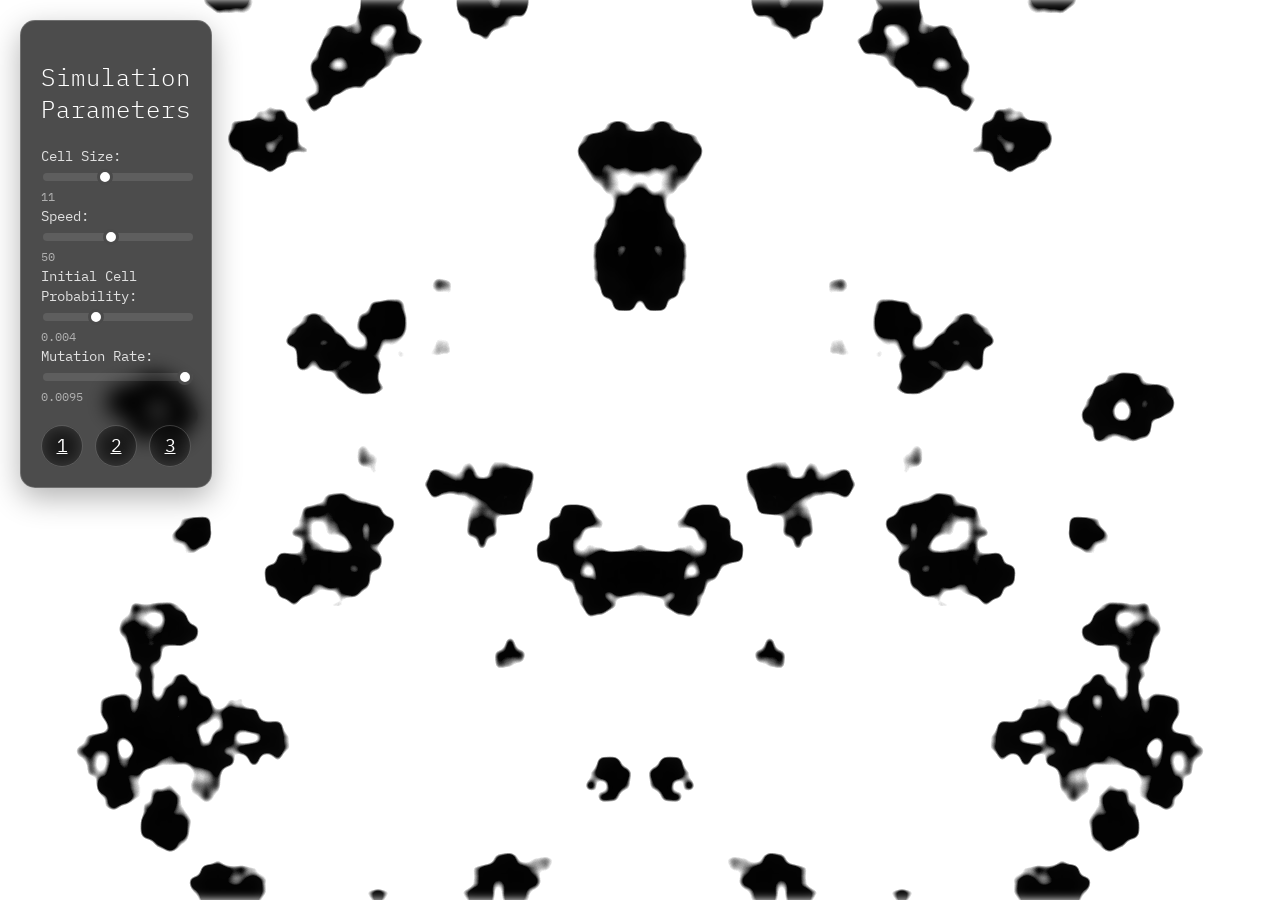
==== inki_3S_contrast.html @ 8d86933d "Create inki_3S_contrast.html" ====
<!DOCTYPE html>
<html lang="en">
<head>
    <meta charset="UTF-8">
    <title>Dynamic Ink Blot Simulation</title>
    <link href="https://fonts.googleapis.com/css2?family=Orbitron:wght@400;700&family=IBM+Plex+Mono:wght@300;500&display=swap" rel="stylesheet">
    <style>
        body, html {
            margin: 0;
            padding: 0;
            overflow: hidden;
            background-color: white; /* White background */
        }
        canvas {
            position: fixed;
            top: 0;
            left: 0;
            width: 100vw;
            height: 100vh;
            mix-blend-mode: multiply;
            filter: blur(5px) contrast(900%);
        }
        #menu {
        position: fixed;
        top: 20px;
        left: 20px;
        background-color: rgba(0, 0, 0, 0.7);
        color: #f0f0f0;
        padding: 20px;
        border-radius: 15px;
        box-shadow: 0 10px 30px rgba(0, 0, 0, 0.3);
        width: 150px;
        backdrop-filter: blur(10px);
        border: 1px solid rgba(255, 255, 255, 0.2);
        transition: all 0.3s ease;
        font-family: 'IBM Plex Mono';
        filter: blur(0.43px);
    }

    #menu:hover {
        box-shadow: 0 15px 40px rgba(0, 0, 0, 0.4);
    }

    #menu h2 {
        text-align: center;
        color: #ffffff;
        margin-bottom: 20px;
        font-weight: 300;
        letter-spacing: 1px;
    }

    #menu .control-group {
        margin-bottom: 15px;
        display: flex;
        flex-direction: column;
    }

    #menu label {
        margin-bottom: 10px;
        font-size: 14px;
        color: #e0e0e0;
    }

    #menu input[type="range"] {
        -webkit-appearance: none;
        width: 100%;
        height: 8px;
        background: rgba(255, 255, 255, 0.1);
        outline: none;
        border-radius: 4px;
        transition: all 0.3s ease;
    }

    #menu input[type="range"]::-webkit-slider-thumb {
        -webkit-appearance: none;
        appearance: none;
        width: 16px;
        height: 16px;
        background: #ffffff;
        cursor: pointer;
        border-radius: 50%;
        border: 3px solid #4a4a4a;
        transition: all 0.3s ease;
    }

    #menu input[type="range"]:hover::-webkit-slider-thumb {
        background: #e0e0e0;
        border-color: #ffffff;
    }

    #menu span {
        text-align: right;
        color: #b0b0b0;
        font-size: 12px;
        margin-top: 5px;
    }

    .button-container {
    display: flex;
    justify-content: space-between;
    margin-top: 20px;
}

.circle-button {
    width: 40px;
    height: 40px;
    border-radius: 100%;
    color: #ffffff;
    text-align: center;
    line-height: 40px;
    font-size: 18px;
    font-family: 'IBM Plex Mono';
    cursor: pointer;
    transition: background-color 0.3s ease;
    backdrop-filter: blur(10px);
    border: 1px solid rgba(255, 255, 255, 0.2);
    transition: all 0.3s ease;
    font-family: 'IBM Plex Mono';
    filter: blur(0.6px) contrast(5000%);
        background-color: transparent;
}

.circle-button:hover {
    background-color: #e0e0e0;
    color: #4a4a4a;
}

    </style>
</head>
<body>
    <canvas id="inkCanvas"></canvas>
    <div id="menu">
        <h2>Simulation Parameters</h2>
        <div class="slider-container">
            <label for="cell-size">Cell Size:</label>
            <input type="range" id="cell-size" min="5" max="20" value="11">
            <span class="slider-value" id="cell-size-value">11</span>
        </div>
        <div class="slider-container">
            <label for="speed">Speed:</label>
            <input type="range" id="speed" min="10" max="100" value="50">
            <span class="slider-value" id="speed-value">50</span>
        </div>
        <div class="slider-container">
            <label for="initial-cell-probability">Initial Cell Probability:</label>
            <input type="range" id="initial-cell-probability" min="0.001" max="0.01" step="0.001" value="0.004">
            <span class="slider-value" id="initial-cell-probability-value">0.004</span>
        </div>
        <div class="slider-container">
            <label for="mutation-rate">Mutation Rate:</label>
            <input type="range" id="mutation-rate" min="0.001" max="0.01" step="0.001" value="0.0095">
            <span class="slider-value" id="mutation-rate-value">0.0095</span>
        </div>
        <div class="button-container">
            <a href="index.html" class="circle-button">1</a>
            <a href="inki_3S_contrast.html" class="circle-button">2</a>
            <a href="" class="circle-button">3</a>
        </div>
    </div>

    <script>
class InkBlotLife {
    constructor(canvas) {
        this.canvas = canvas;
        this.ctx = canvas.getContext('2d');
        this.width = canvas.width = window.innerWidth;
        this.height = canvas.height = window.innerHeight;
        
        this.cellSize = 12; // Adjustable cell size for more detail
        this.speed = 51; // Speed control (in milliseconds)
        
        // Control the number of initial cells and mutation probability
        this.initialCellProbability = 0.09; // Lower this value for fewer initial cells
        this.mutationRate = 0.0095; // Probability of random cell state change

        this.cols = Math.floor(this.width / this.cellSize);
        this.rows = Math.floor(this.height / this.cellSize);
        
        this.grid = this.createGrid();
        this.prevGrid = this.createGrid();
        this.dyingMutations = [];
        this.frameCount = 0;
    }

    createGrid() {
        return Array.from({ length: this.rows }, () => 
            Array.from({ length: this.cols }, () => Math.random() < this.initialCellProbability)
        );
    }

    countNeighbors(x, y) {
        let count = 0;
        for (let i = -1; i <= 1; i++) {
            for (let j = -1; j <= 1; j++) {
                if (i === 0 && j === 0) continue;
                const newX = (x + i + this.rows) % this.rows;
                const newY = (y + j + this.cols) % this.cols;
                count += this.grid[newX][newY] ? 1 : 0;
            }
        }
        return count;
    }

    nextGeneration() {
        const newGrid = this.grid.map(row => [...row]);
        this.dyingMutations = [];

        for (let x = 0; x < this.rows; x++) {
            for (let y = 0; y < this.cols; y++) {
                const neighbors = this.countNeighbors(x, y);

                // Standard Game of Life rules
                newGrid[x][y] = (this.grid[x][y] && (neighbors === 2 || neighbors === 3)) || (!this.grid[x][y] && neighbors === 3);

                // Random mutations to prevent stagnation
                if (Math.random() < this.mutationRate) {
                    const mutated = !newGrid[x][y];
                    newGrid[x][y] = mutated;

                    // Check if the mutated cell will die immediately
                    if (mutated && (neighbors < 2 || neighbors > 3)) {
                        this.dyingMutations.push([x, y]);
                    }
                }
            }
        }

        this.prevGrid = this.grid;
        this.grid = newGrid;
    }

    drawInkBlot() {
        // Clear with a more opaque background to create a faster fading effect
        this.ctx.globalCompositeOperation = 'source-over';
        this.ctx.fillStyle = 'rgba(255,255,255,0.096)'; // Increased opacity for faster fading
        this.ctx.fillRect(0, 0, this.width, this.height);
        
        // Enable blending for ink effect
        this.ctx.globalCompositeOperation = 'multiply';
        for (let x = 0; x < this.rows; x++) {
        for (let y = 0; y < this.cols; y++) {
            if (this.grid[x][y] && !this.dyingMutations.some(([dx, dy]) => dx === x && dy === y)) {
                const baseX = y * this.cellSize;
                const baseY = x * this.cellSize;

                // Determine the type of cell
                let cellType;
                if (this.grid[x][y] && this.prevGrid[x][y]) {
                    // Cell continues living
                    cellType = 'continue';
                } else if (this.grid[x][y] && !this.prevGrid[x][y]) {
                    // Cell is a new mutation
                    cellType = 'mutate';
                } else if (!this.grid[x][y] && this.prevGrid[x][y]) {
                    // Cell is dying
                    cellType = 'die';
                } else {
                    // Cell is empty
                    cellType = 'empty';
                }

                // Draw the cell based on its type
                switch (cellType) {
                    case 'continue':
                        // Draw a circle for cells that continue living
                        this.ctx.fillStyle = 'rgba(0,0,0,0.8)';
                        this.ctx.beginPath();
                        this.ctx.arc(baseX + this.cellSize / 2, baseY + this.cellSize / 2, this.cellSize / 2, 0, Math.PI * 2);
                        this.ctx.fill();

                        // Draw the mirrored side
                        this.ctx.translate(this.width, 0);
                        this.ctx.scale(-1, 1);
                        this.ctx.beginPath();
                        this.ctx.arc(baseX + this.cellSize / 2, baseY + this.cellSize / 2, this.cellSize / 2, 0, Math.PI * 2);
                        this.ctx.fill();

                        this.ctx.restore();
                        break;
                    case 'mutate':
                        // Draw a triangle for new mutations with a gradual appearance
                        this.ctx.globalCompositeOperation = 'source-over';
                        this.ctx.fillStyle = 'rgba(255,255,255,0.096)';
                        this.ctx.fillRect(baseX, baseY, this.cellSize, this.cellSize);

                        // Draw the mirrored side
                        this.ctx.translate(this.width, 0);
                        this.ctx.scale(-1, 1);
                        this.ctx.fillRect(baseX, baseY, this.cellSize, this.cellSize);

                        this.ctx.restore();

                        this.ctx.globalCompositeOperation = 'multiply';
                        this.ctx.fillStyle = 'rgba(0,0,0,0.8)';
                        this.ctx.beginPath();
                        this.ctx.moveTo(baseX, baseY);
                        this.ctx.lineTo(baseX + this.cellSize, baseY);
                        this.ctx.lineTo(baseX + this.cellSize / 2, baseY + this.cellSize);
                        this.ctx.fill();

                        // Draw the mirrored side
                        this.ctx.translate(this.width, 0);
                        this.ctx.scale(-1, 1);
                        this.ctx.beginPath();
                        this.ctx.moveTo(baseX, baseY);
                        this.ctx.lineTo(baseX + this.cellSize, baseY);
                        this.ctx.lineTo(baseX + this.cellSize / 2, baseY + this.cellSize);
                        this.ctx.fill();

                        this.ctx.restore();
                        break;
                    case 'die':
                        // Draw a rectangle for dying cells with a gradual disappearance
                        this.ctx.fillStyle = 'rgba(0,0,0,0.8)';
                        this.ctx.beginPath();
                        this.ctx.rect(baseX, baseY, this.cellSize, this.cellSize);
                        this.ctx.fill();

                        // Draw the mirrored side
                        this.ctx.translate(this.width, 0);
                        this.ctx.scale(-1, 1);
                        this.ctx.beginPath();
                        this.ctx.rect(baseX, baseY, this.cellSize, this.cellSize);
                        this.ctx.fill();

                        this.ctx.restore();

                        // Add a gradual disappearance effect
                        this.ctx.globalCompositeOperation = 'source-over';
                        this.ctx.fillStyle = 'rgba(255,255,255,0.096)';
                        this.ctx.fillRect(baseX, baseY, this.cellSize, this.cellSize);

                        // Draw the mirrored side
                        this.ctx.translate(this.width, 0);
                        this.ctx.scale(-1, 1);
                        this.ctx.fillRect(baseX, baseY, this.cellSize, this.cellSize);

                        this.ctx.restore();
                        break;
                    default:
                        // Do nothing for empty cells
                        break;
                }
            }
        }
        }

        // Periodic intense mutation to prevent complete stagnation
        this.frameCount++;
        if (this.frameCount % 200 === 0) {
            this.randomlyResetGrid();
        }
    }

    randomlyResetGrid() {
        // Randomly reset a portion of the grid to introduce new patterns
        for (let x = 0; x < this.rows; x++) {
            for (let y = 0; y < this.cols; y++) {
                if (Math.random() < 0.2) {
                    this.grid[x][y] = Math.random() < 0.5;
                }
            }
        }
        this.prevGrid = this.grid;
        this.dyingMutations = [];
    }

    animate() {
        this.nextGeneration();
        this.drawInkBlot();
        setTimeout(() => this.animate(), this.speed); // Control the speed of the simulation
    }

    start() {
        this.animate();
    }

}

function updateValueDisplay(input, valueDisplay) {
            valueDisplay.textContent = input.value;
        }

// Initialize
const canvas = document.getElementById('inkCanvas');
const inkLife = new InkBlotLife(canvas);
inkLife.start();

// Resize handling
window.addEventListener('resize', () => {
    canvas.width = window.innerWidth;
    canvas.height = window.innerHeight;
    inkLife.width = canvas.width;
    inkLife.height = canvas.height;
    inkLife.cols = Math.floor(canvas.width / inkLife.cellSize);
    inkLife.rows = Math.floor(canvas.height / inkLife.cellSize);
    inkLife.grid = inkLife.createGrid();
    inkLife.prevGrid = inkLife.createGrid();
    inkLife.dyingMutations = [];
});

        // Get the menu elements
        const cellSizeInput = document.getElementById('cell-size');
        const speedInput = document.getElementById('speed');
        const initialCellProbabilityInput = document.getElementById('initial-cell-probability');
        const mutationRateInput = document.getElementById('mutation-rate');

        // Get the value display elements
        const cellSizeValue = document.getElementById('cell-size-value');
        const speedValue = document.getElementById('speed-value');
        const initialCellProbabilityValue = document.getElementById('initial-cell-probability-value');
        const mutationRateValue = document.getElementById('mutation-rate-value');

        // Update the value displays when the input values change
        cellSizeInput.addEventListener('input', () => {
            updateValueDisplay(cellSizeInput, cellSizeValue);
            inkLife.cellSize = parseInt(cellSizeInput.value);
            inkLife.cols = Math.floor(inkLife.width / inkLife.cellSize);
            inkLife.rows = Math.floor(inkLife.height / inkLife.cellSize);
            inkLife.grid = inkLife.createGrid();
        });

        speedInput.addEventListener('input', () => {
            updateValueDisplay(speedInput, speedValue);
            inkLife.speed = parseInt(speedInput.value);
        });

        initialCellProbabilityInput.addEventListener('input', () => {
            updateValueDisplay(initialCellProbabilityInput, initialCellProbabilityValue);
            inkLife.initialCellProbability = parseFloat(initialCellProbabilityInput.value);
            inkLife.grid = inkLife.createGrid();
        });

        mutationRateInput.addEventListener('input', () => {
            updateValueDisplay(mutationRateInput, mutationRateValue);
            inkLife.mutationRate = parseFloat(mutationRateInput.value);
        });

    </script>
</body>
</html>
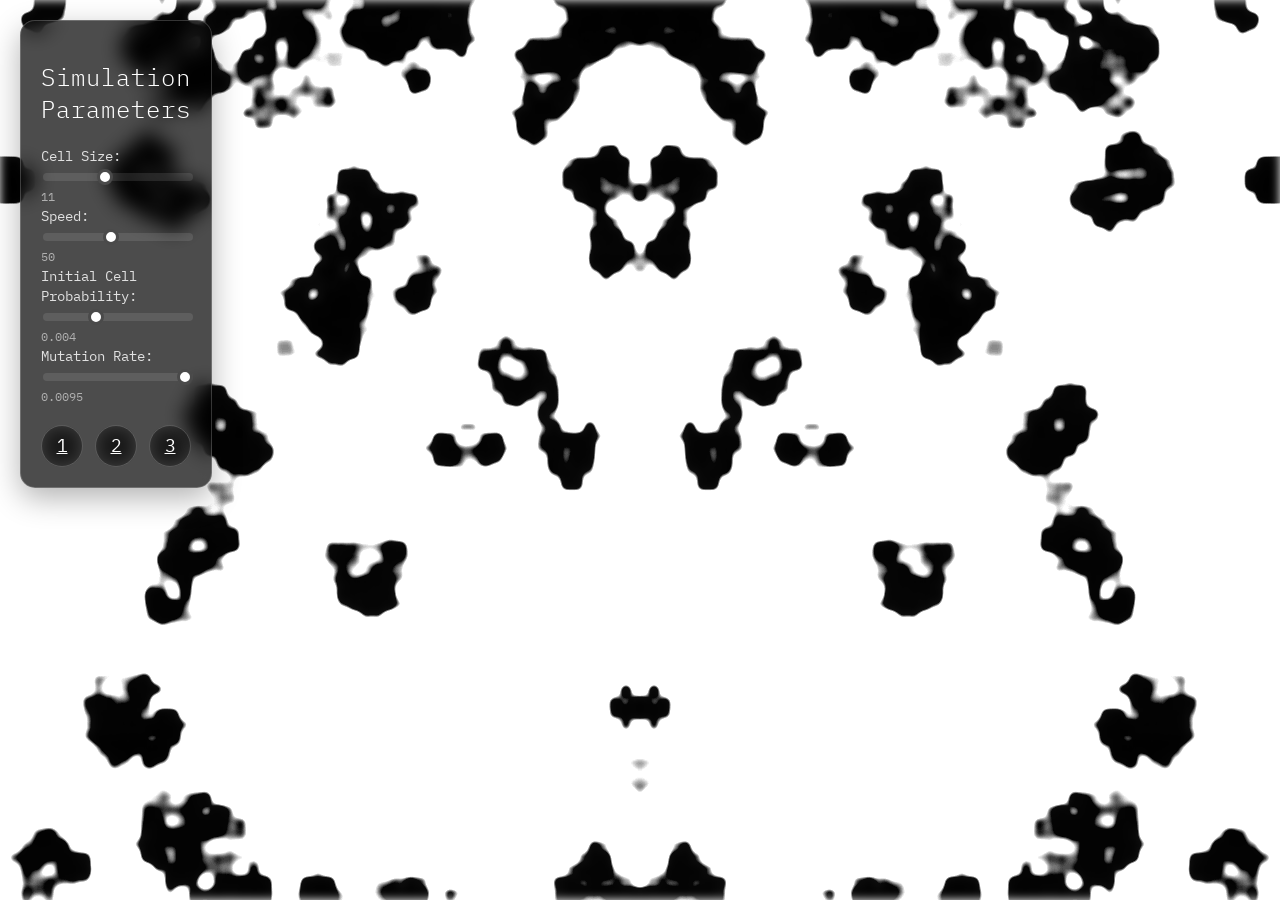
==== commit 8613f065: "Update inki_3S_contrast.html" ====
--- a/inki_3S_contrast.html
+++ b/inki_3S_contrast.html
@@ -35,7 +35,7 @@
         transition: all 0.3s ease;
         font-family: 'IBM Plex Mono';
         filter: blur(0.43px);
-    }
+        }
 
     #menu:hover {
         box-shadow: 0 15px 40px rgba(0, 0, 0, 0.4);
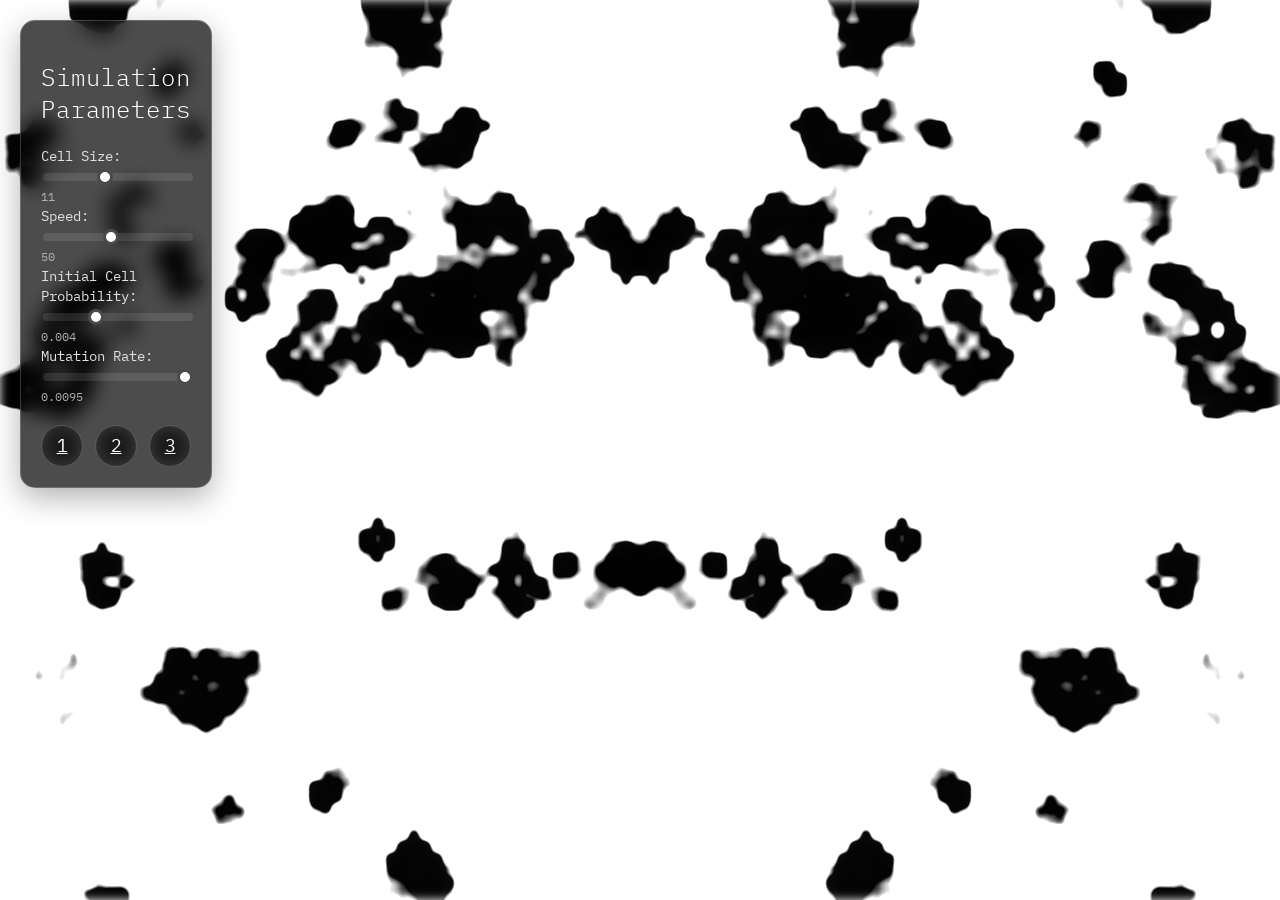
==== commit 219e89d8: "Update inki_3S_contrast.html" ====
--- a/inki_3S_contrast.html
+++ b/inki_3S_contrast.html
@@ -154,7 +154,7 @@
         <div class="button-container">
             <a href="index.html" class="circle-button">1</a>
             <a href="inki_3S_contrast.html" class="circle-button">2</a>
-            <a href="" class="circle-button">3</a>
+            <a href="inkiGL.html" class="circle-button">3</a>
         </div>
     </div>
 
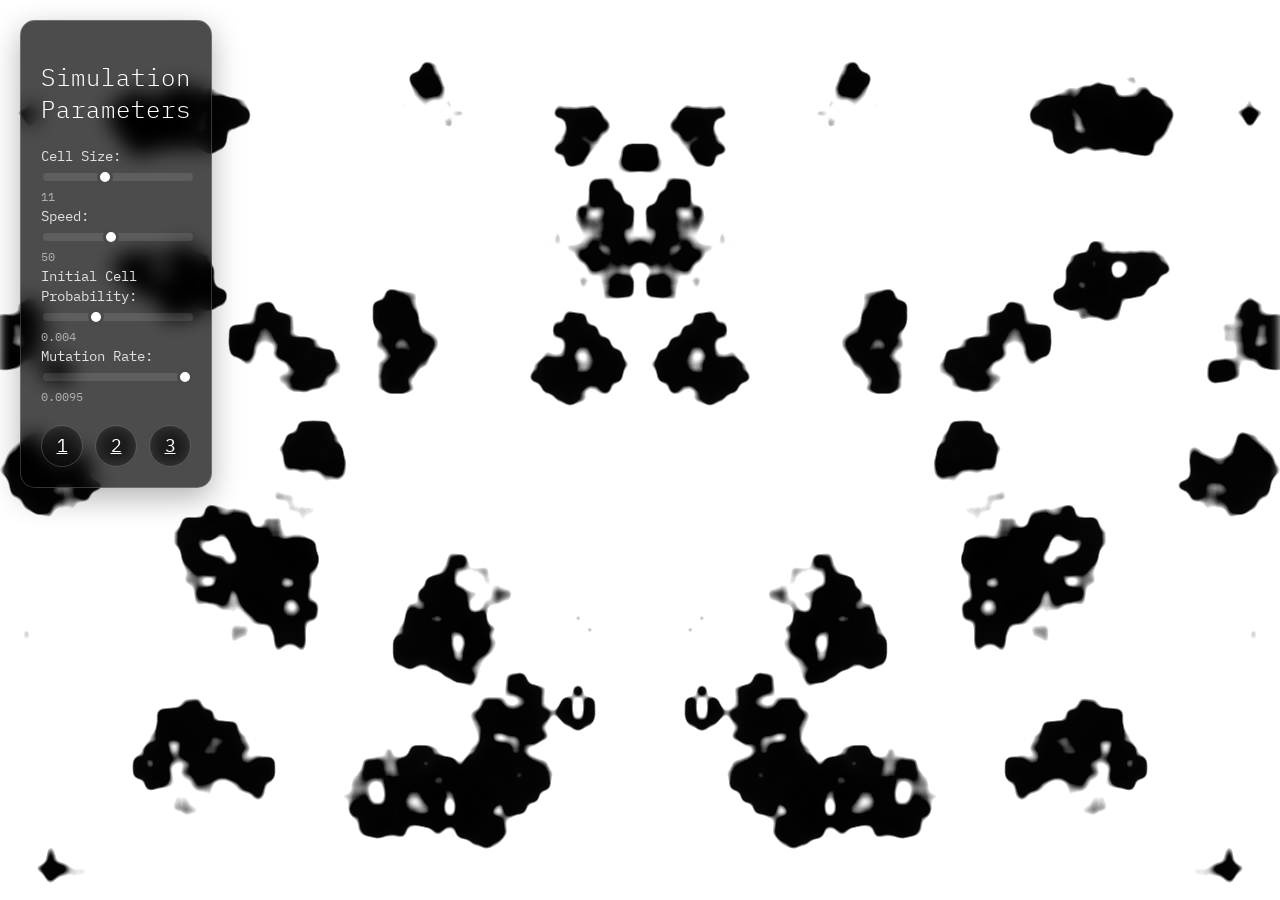
==== commit 121c5706: "Update inki_3S_contrast.html" ====
--- a/inki_3S_contrast.html
+++ b/inki_3S_contrast.html
@@ -2,7 +2,7 @@
 <html lang="en">
 <head>
     <meta charset="UTF-8">
-    <title>Dynamic Ink Blot Simulation</title>
+    <title>inkiCanvas</title>
     <link href="https://fonts.googleapis.com/css2?family=Orbitron:wght@400;700&family=IBM+Plex+Mono:wght@300;500&display=swap" rel="stylesheet">
     <style>
         body, html {
@@ -35,7 +35,7 @@
         transition: all 0.3s ease;
         font-family: 'IBM Plex Mono';
         filter: blur(0.43px);
-        }
+    }
 
     #menu:hover {
         box-shadow: 0 15px 40px rgba(0, 0, 0, 0.4);
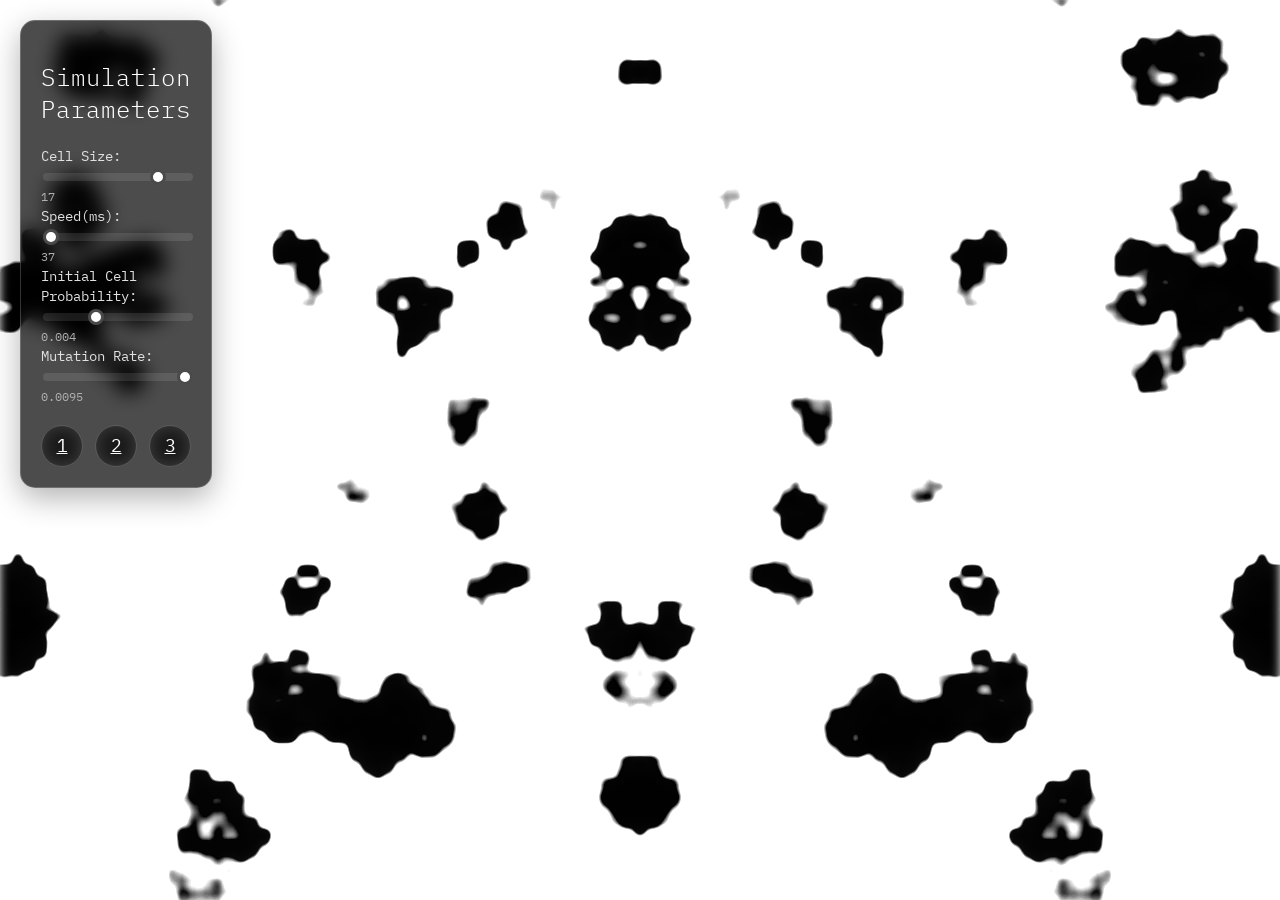
==== commit 6f83051a: "Update inki_3S_contrast.html" ====
--- a/inki_3S_contrast.html
+++ b/inki_3S_contrast.html
@@ -133,13 +133,13 @@
         <h2>Simulation Parameters</h2>
         <div class="slider-container">
             <label for="cell-size">Cell Size:</label>
-            <input type="range" id="cell-size" min="5" max="20" value="11">
-            <span class="slider-value" id="cell-size-value">11</span>
+            <input type="range" id="cell-size" min="5" max="20" value="17">
+            <span class="slider-value" id="cell-size-value">17</span>
         </div>
         <div class="slider-container">
-            <label for="speed">Speed:</label>
-            <input type="range" id="speed" min="10" max="100" value="50">
-            <span class="slider-value" id="speed-value">50</span>
+            <label for="speed">Speed(ms):</label>
+            <input type="range" id="speed" min="100" max="10" value="37">
+            <span class="slider-value" id="speed-value">37</span>
         </div>
         <div class="slider-container">
             <label for="initial-cell-probability">Initial Cell Probability:</label>
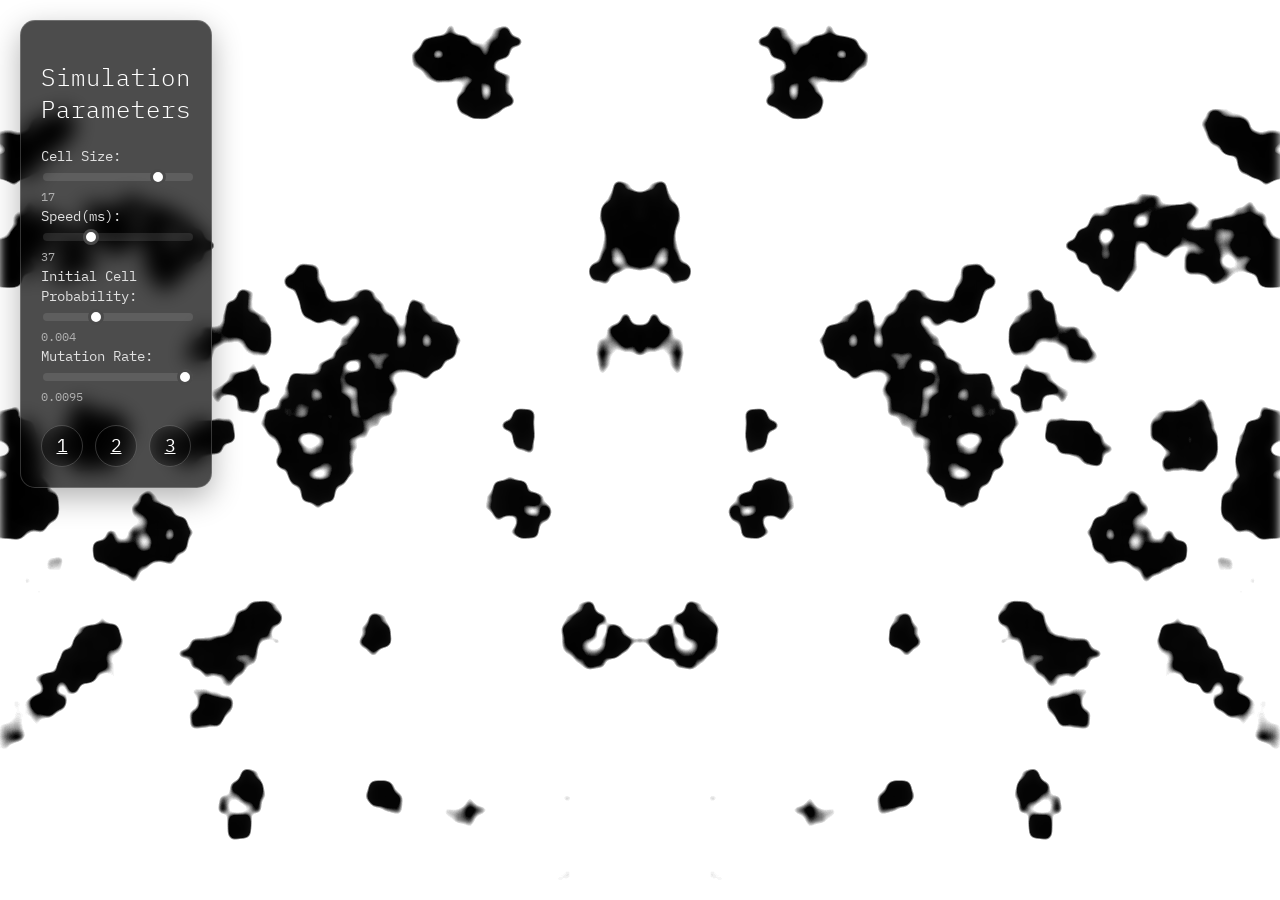
==== commit d36412a9: "Update inki_3S_contrast.html" ====
--- a/inki_3S_contrast.html
+++ b/inki_3S_contrast.html
@@ -138,7 +138,7 @@
         </div>
         <div class="slider-container">
             <label for="speed">Speed(ms):</label>
-            <input type="range" id="speed" min="100" max="10" value="37">
+            <input type="range" id="speed" min="10" max="100" value="37">
             <span class="slider-value" id="speed-value">37</span>
         </div>
         <div class="slider-container">
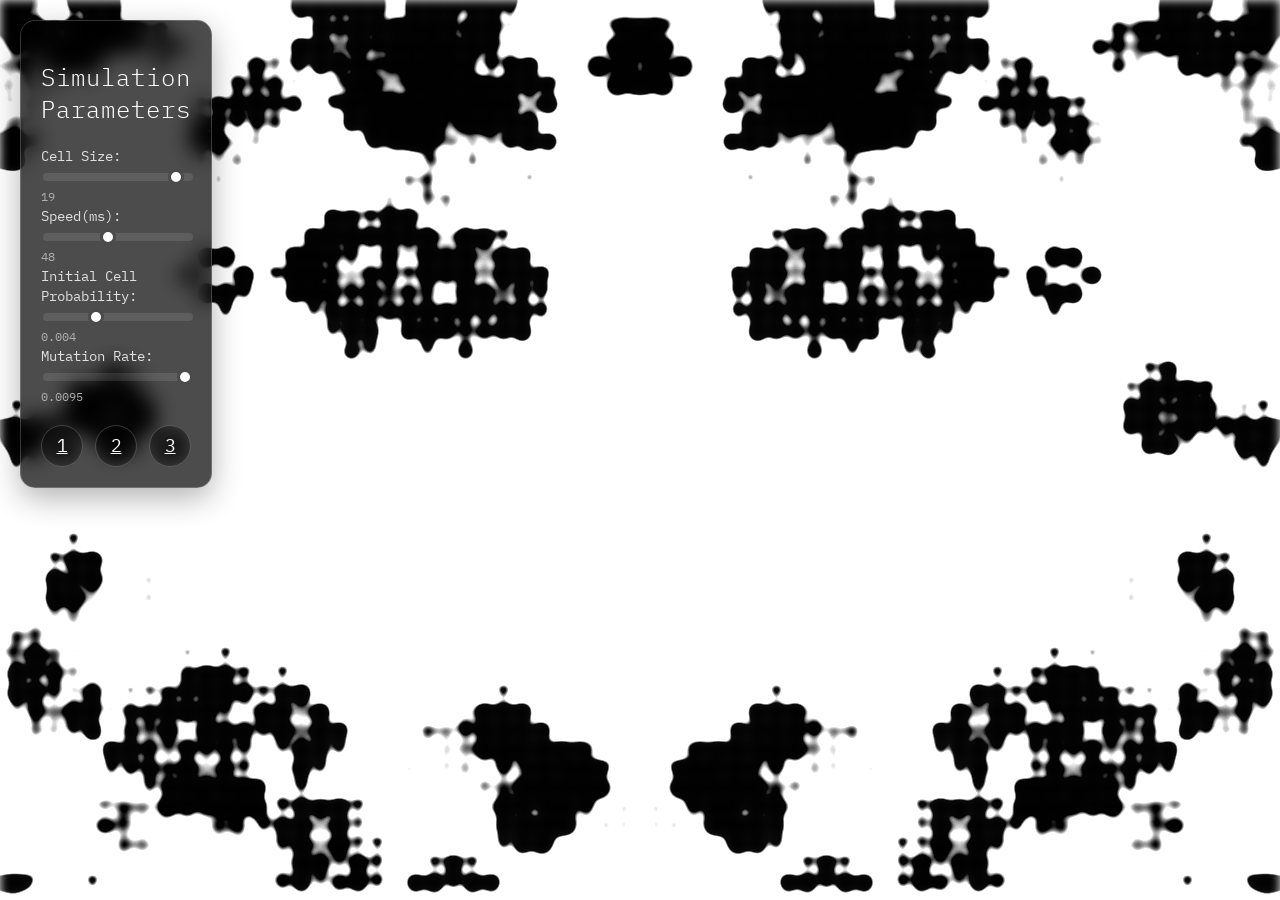
==== commit f5c890a8: "Update inki_3S_contrast.html" ====
--- a/inki_3S_contrast.html
+++ b/inki_3S_contrast.html
@@ -133,13 +133,13 @@
         <h2>Simulation Parameters</h2>
         <div class="slider-container">
             <label for="cell-size">Cell Size:</label>
-            <input type="range" id="cell-size" min="5" max="20" value="17">
-            <span class="slider-value" id="cell-size-value">17</span>
+            <input type="range" id="cell-size" min="5" max="20" value="19">
+            <span class="slider-value" id="cell-size-value">19</span>
         </div>
         <div class="slider-container">
             <label for="speed">Speed(ms):</label>
-            <input type="range" id="speed" min="10" max="100" value="37">
-            <span class="slider-value" id="speed-value">37</span>
+            <input type="range" id="speed" min="10" max="100" value="48">
+            <span class="slider-value" id="speed-value">48</span>
         </div>
         <div class="slider-container">
             <label for="initial-cell-probability">Initial Cell Probability:</label>
@@ -166,8 +166,8 @@
         this.width = canvas.width = window.innerWidth;
         this.height = canvas.height = window.innerHeight;
         
-        this.cellSize = 12; // Adjustable cell size for more detail
-        this.speed = 51; // Speed control (in milliseconds)
+        this.cellSize = 19; // Adjustable cell size for more detail
+        this.speed = 48; // Speed control (in milliseconds)
         
         // Control the number of initial cells and mutation probability
         this.initialCellProbability = 0.09; // Lower this value for fewer initial cells
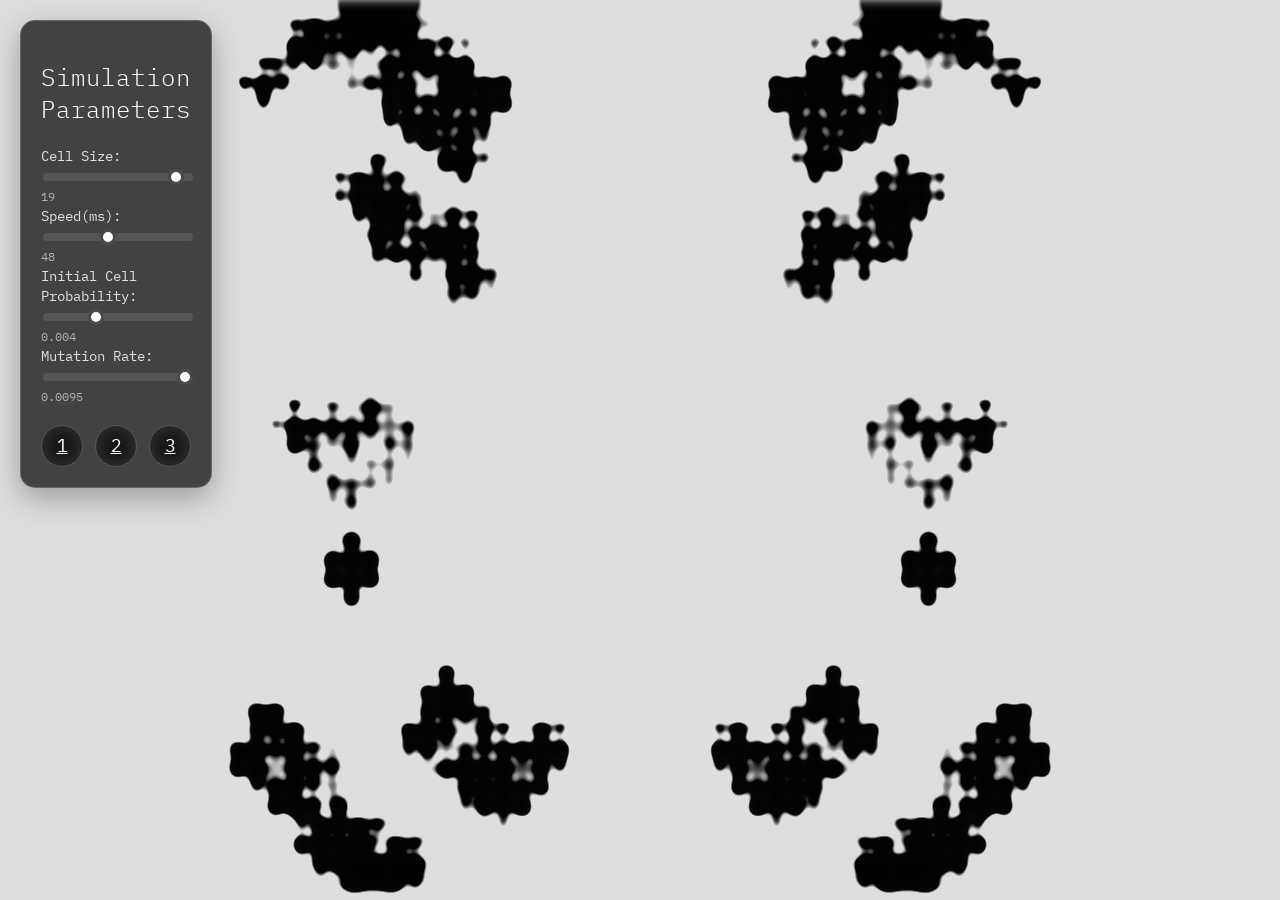
==== commit 811d650f: "Update inki_3S_contrast.html" ====
--- a/inki_3S_contrast.html
+++ b/inki_3S_contrast.html
@@ -9,7 +9,7 @@
             margin: 0;
             padding: 0;
             overflow: hidden;
-            background-color: white; /* White background */
+            background-color: #dedede; /* White background */
         }
         canvas {
             position: fixed;
